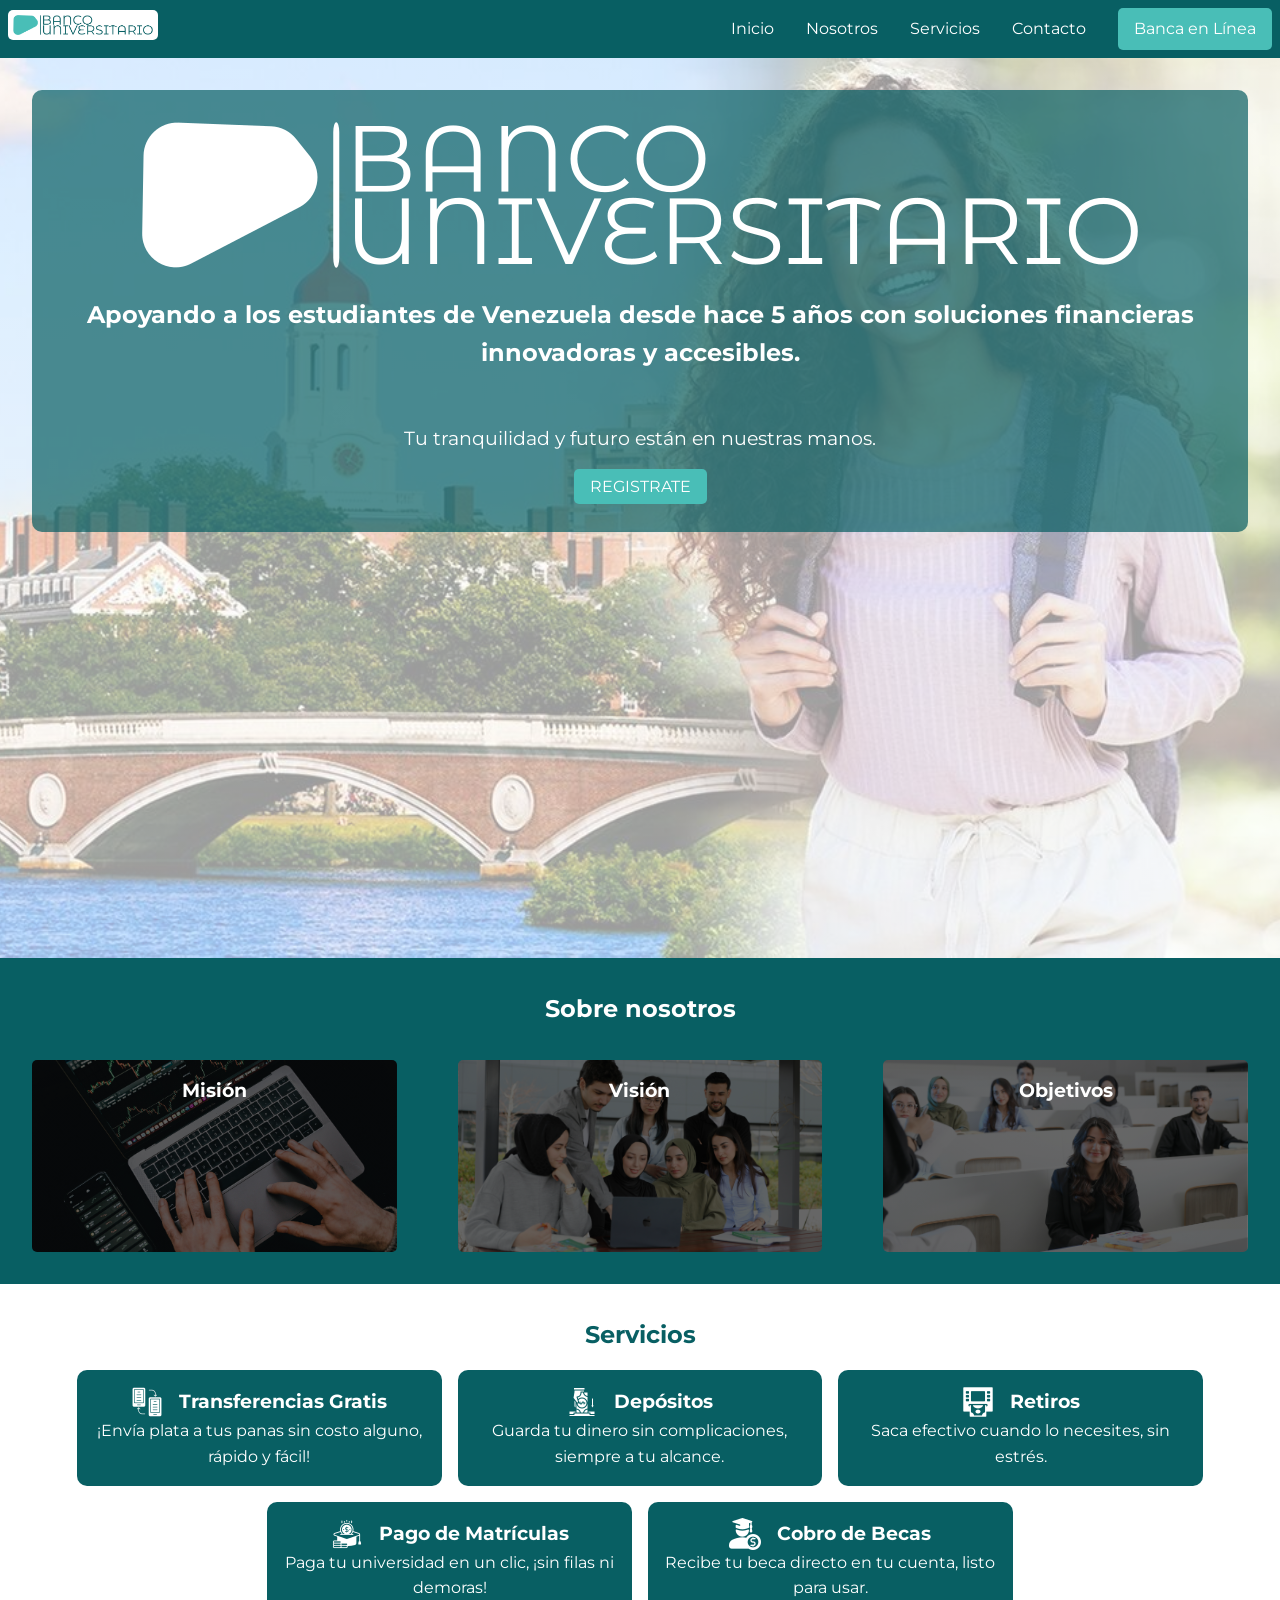
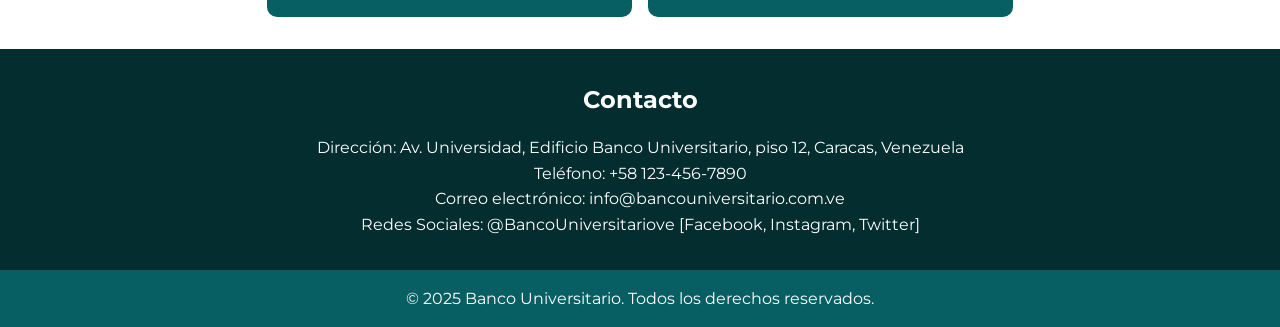
==== index.html @ 6fb67dbb "Conexion de enlaces del menu con secciones de la pagina con scroll suave" ====
<!DOCTYPE html>
<html lang="es">
<head>
    <meta charset="UTF-8">
    <meta name="viewport" content="width=device-width, initial-scale=1.0">
    <title>Banco Universitario</title>
    <link rel="stylesheet" href="assets/css/style.css">
    <link rel="preconnect" href="https://fonts.googleapis.com">
    <link rel="preconnect" href="https://fonts.gstatic.com" crossorigin>
    <link href="https://fonts.googleapis.com/css2?family=Montserrat+Alternates:ital,wght@0,100;0,200;0,300;0,400;0,500;0,600;0,700;0,800;0,900;1,100;1,200;1,300;1,400;1,500;1,600;1,700;1,800;1,900&family=Montserrat:ital,wght@0,100..900;1,100..900&display=swap" rel="stylesheet">
</head>
<body>
    <header class="header">
        <div class="header__items">
            <div class="header__logo-container">
                <img src="assets/img/logo.png" alt="Banco Universitario Logo" class="header__logo">
            </div>
            <input type="checkbox" class="header__checkbox" id="open-menu">
            <label for="open-menu" class="header__open-nav-button" role="button">=</label>
            <nav class="header__nav">
                <a href="#home">Inicio</a>
                <a href="#about">Nosotros</a>
                <a href="#services">Servicios</a>
                <a href="#contact">Contacto</a>
                <a href="/banca-en-linea" class="btn">Banca en Línea</a>
            </nav>
        </div>
    </header>

    <section class="hero">
        <div class="hero-container">
            <div class="hero__logo-container">
                <img src="assets/img/logowhite.png" alt="Banco Universitario Logo" class="hero__logo">
            </div>
            <div class="hero-text">
                <h1>Banco Universitario</h1>
                <p class="hero-text__description">Apoyando a los estudiantes de Venezuela desde hace 5 años con soluciones financieras innovadoras y accesibles.</p>
            </div>
            <div class="hero-text">
                <p class="hero-text__bottomdescription">Tu tranquilidad y futuro están en nuestras manos.</p>
            </div>
            <div class="hero-btn">
                <a href="#about" class="btn">REGISTRATE</a>
            </div>
        </div>
    </section>

    <section class="about" id="about">
        <h2 class="about-tittle">Sobre nosotros</h2>
        <div class="about-items__container">
            <div class="about-items">
                <div class="about-item__box about-item__box--mision">
                    <h3 class="about-item__tittle">Misión</h3>
                    <p class="about-text">Facilitar la gestión de recursos y promover el crecimiento económico.</p>
                </div>
            </div>
            <div class="about-items">
                <div class="about-item__box about-item__box--vision">
                    <h3 class="about-item__tittle">Visión</h3>
                    <p class="about-text">Liderar el sector financiero para universitarios.</p>
                </div>
            </div>
            <div class="about-items">
                <div class="about-item__box about-item__box--objetivos">
                    <h3 class="about-item__tittle">Objetivos</h3>
                    <p class="about-text">Fomentar la educación financiera y crear alianzas con universidades.</p>
                </div>
            </div>
        </div>
    </section>

    <section class="services" id="services">
        <h2 class="services-tittle">Servicios</h2>
        <div class="services-container">
            <div class="services-card">
                <div class="services-card__tittle-container">
                    <img src="assets/img/services-transfer.png" alt="Transferencias" class="services-card__img">
                    <h3 class="services-card__tittle">Transferencias Gratis</h3>
                </div>
                <p>¡Envía plata a tus panas sin costo alguno, rápido y fácil!</p>
            </div>
            <div class="services-card">
                <div class="services-card__tittle-container">
                    <img src="assets/img/services-deposit.png" alt="Depósitos" class="services-card__img">
                    <h3 class="services-card__tittle">Depósitos</h3>
                </div>
                <p>Guarda tu dinero sin complicaciones, siempre a tu alcance.</p>
            </div>
            <div class="services-card">
                <div class="services-card__tittle-container">
                    <img src="assets/img/services-withdraw.png" alt="Retiros" class="services-card__img">
                    <h3 class="services-card__tittle">Retiros</h3>
                </div>
                <p>Saca efectivo cuando lo necesites, sin estrés.</p>
            </div>
            <div class="services-card">
                <div class="services-card__tittle-container">
                    <img src="assets/img/services-tuition.png" alt="Matrículas" class="services-card__img">
                    <h3 class="services-card__tittle">Pago de Matrículas</h3>
                </div>
                <p>Paga tu universidad en un clic, ¡sin filas ni demoras!</p>
            </div>
            <div class="services-card">
                <div class="services-card__tittle-container">
                    <img src="assets/img/services-scholarship.png" alt="Becas" class="services-card__img">
                    <h3 class="services-card__tittle">Cobro de Becas</h3>
                </div>
                <p>Recibe tu beca directo en tu cuenta, listo para usar.</p>
            </div>
        </div>
    </section>

    <section class="contact" id="contact">
        <h2 class="contact-title">Contacto</h2>
        <p>Dirección: Av. Universidad, Edificio Banco Universitario, piso 12, Caracas, Venezuela</p>
        <p>Teléfono: +58 123-456-7890</p>
        <p>Correo electrónico: info@bancouniversitario.com.ve</p>
        <p>Redes Sociales: @BancoUniversitariove [Facebook, Instagram, Twitter]</p>
    </section>

    <footer>
        <p>© 2025 Banco Universitario. Todos los derechos reservados.</p>
    </footer>

    <script src="script.js"></script>
</body>
</html>
---- assets/css/style.css ----
/*@font-face {
    font-family: "Montserrat";
    src: url('../../font/MontserratAlternates-Regular.ttf') format('truetype');
    font-weight: normal;
    font-style: normal;
}*/

* {
    margin: 0;
    padding: 0;
    box-sizing: border-box;
}

body {
    font-family: "Montserrat", sans-serif;
    line-height: 1.6;
    background-color: #FFFFFF;
    color: #085f63;
}

html {
    scroll-behavior: smooth;
}

/* -------- ENCABEZADO ------------ */

.header{
    container-type: inline-size;
    container-name: header;
}
.header__items {
    background-color: #085f63;
    color: #FFFFFF;
    padding: 1rem;
    display: flex;
    flex-direction: row;
    flex-wrap: wrap;
    justify-content: space-between;
    align-items: center;
    width: 100%;
}

.header__checkbox{
    display: none;
}

.header__nav {
    display: none;
    align-items: center;
    gap: 1rem;
}

.header__checkbox:checked ~ .header__nav{
    display: flex;
    width: 100%;
    flex-direction: column;
}


.header__open-nav-button{
    font-size: 3rem;
    color: #D9D9D9;
    font-weight: 600;
}

.header__logo-container {
    flex-shrink: 0;
}

.header__logo {
    width: 150px;
    height: auto;
    background-color: #FFFFFF;
    padding: 5px;
    border-radius: 5px;
}


nav a {
    color: #FFFFFF;
    text-decoration: none;
    transition: color 0.3s;
}

nav a:hover {
    color: #49beb7;
}

.btn {
    background-color: #49beb7;
    color: #FFFFFF;
    padding: 0.5rem 1rem;
    border-radius: 5px;
    text-decoration: none;
    transition: background-color 0.3s;
}

.btn:hover {
    background-color: #FFFFFF;
    color: #085f63;
}

/* -------- HEADER RESPONSIVE QUERIES ------------ */
/* -------- LLEVANDO LA PÁGINA A DESKTOP ------------ */
@container header (min-width: 700px) {
    .header__items {
        flex-direction: row;
        padding: 0.5rem;
        justify-content: space-between;
        align-items: center;
    }
    .header__nav {
        display: flex;
        flex-direction: row;
        text-align: center;
        gap: 2rem;
    }

    .header__open-nav-button{
        display: none;
    }
}
/* -------- FIN DEL HEADER ------------ */


/* -------- HERO ------------ */
.hero {
    background-image: linear-gradient(rgba(255, 255, 255, 0.6), rgba(255, 255, 255, 0.61)), url('../../assets/img/background.jpeg');
    background-size: cover;
    background-position: center;
    height: 100vh;
    width: 100%;
    container-type: inline-size;
    container-name: hero;
}

.hero-container {
    background-color: rgba(8, 95, 99, 0.7);
    padding: 2rem;
    border-radius: 10px;
    display: flex;
    flex-direction: column;
    align-items: center;
    justify-content: center;
    text-align: center;
    color: #FFFFFF;
    gap: 1rem;
}

h1{
    display: none;
}

.hero__logo-container{
    flex-shrink: 0;
}

.hero__logo{
    width: 100%;
    height: auto;
}

.hero-text{
    padding: 15px;
}

.hero-text__description {
    font-weight: bold;
    font-size: 1rem;
    margin-bottom: 1rem;
}

/* -------- HERO RESPONSIVE QUERIES ------------ */
/* -------- LLEVANDO LA PÁGINA A DESKTOP ------------ */

@container hero (min-width: 700px) {
    .hero {
        height: 100vh;
    }

    .hero-container {

        padding: 2rem;
        margin: 0;
        gap: 5px;
    }

    .hero-text__description {
        font-size: 1.5rem;
    }

    .hero-text__bottomdescription{
        font-size: 1.2rem;
    }
}
/* -------- FIN DEL HERO ------------ */

/* -------- SECCIONES ------------ */
section {
    padding: 2rem;
    width: 100%;
    margin: 0 auto;
}

h2 {
    color: #085f63;
    margin-bottom: 1rem;
}
/* -------- FIN DE SECCIONES ------------ */

/* -------- SECCIÓN SOBRE NOSOTROS ------------ */
.about{
    width: 100%;
    background: #085f63;
    padding: 2rem;
    display: flex;
    flex-direction: column;
    justify-content: center;
    container-type: inline-size;
    container-name: about;
    gap: 1rem;
}

.about-items__container{
    display: flex;
    flex-direction: column;
    justify-content: center;
    align-items: center;
    gap: 1rem;
}

.about-items{
    width: 100%;
}

.about-item__tittle{
    color: #ffffff;
}

.about-item__box{
    display: flex;
    flex-direction: column;
    text-align: center;
    width: 100%;
    height: 12rem;
    background-image: linear-gradient(#0009, #0009), url('../../assets/img/about-vision.jpg');
    background-size: cover;
    background-position: center;
    padding: 1rem;
    border-radius: 5px;
}

.about-item__box--mision{
    background-image: linear-gradient(#0009, #0009), url('../../assets/img/about-mission.jpg');
}

.about-item__box--objetivos{
    background-image: linear-gradient(#0009, #0009), url('../../assets/img/about-objectives.jpg');
}

.about-tittle{
    color: #ffffff;
    text-align: center;
}

.about-text{
    display: none;
    color: #ffffff;
    font-size: 1.2rem;
    margin-bottom: 1rem;
}

.about-item__box:hover .about-text {
    display: flex;
    text-align: center;
}

.about-item__box:hover .about-item__tittle {
    display: none;
}

/* -------- SOBRE NOSOTROS RESPONSIVE QUERIES ------------ */
/* -------- LLEVANDO LA PÁGINA A DESKTOP ------------ */

@container about (min-width: 700px) {

    .about{
        flex-direction: row;
        justify-content: space-between;
        align-items: center;
    }

    .about-items__container{
        flex-direction: row;
        flex-wrap: wrap;
        justify-content: space-between;
        align-items: center;
        gap: 1rem;
    }

    .about-items{
        width: 30%;
    }

    .about-text {
        font-size: 1.2rem;
    }
}

/* -------- FIN DE SECCIÓN SOBRE NOSOTROS ------------ */

/* -------- SECCIÓN DE SERVICIOS ------------ */

.services{
    container-type: inline-size;
    container-name: services;
}

.services-container {
    display: flex;
    flex-wrap: wrap;
    gap: 1rem;
    justify-content: center;
}

.services-tittle{
    text-align: center;
}

.services-card {
    background-color: #085f63;
    color: #ffffff;
    padding: 1rem;
    border-radius: 10px;
    width: 100%;
    text-align: center;
    transition: transform 0.3s;
}

.card h3 {
    color: #085f63;
    margin-bottom: 0.5rem;
}

.card p {
    font-size: 0.9rem;
    color: #333;
}

.services-card__tittle-container{
    display: flex;
    flex-direction: row;
    align-items: center;
    justify-content: center;
    gap: 1rem;
}

.services-card:hover {
    transform: translateY(-5px);
}


/* -------- SERVICIOS RESPONSIVE QUERIES ------------ */
/* -------- LLEVANDO LA PÁGINA A DESKTOP ------------ */
@container services (min-width: 700px) {
    .services-container {
        flex-direction: row;
    }

    .services-card {
        width: 30%;
    }
}
/* -------- FIN DE SECCIÓN DE SERVICIOS ------------ */


/* -------- SECCIÓN DE CONTACTO ------------ */
.contact{
    width: 100%;
    display: flex;
    flex-direction: column;
    background: #032D2F;
    color: #ffffff;
    align-items: center;
    justify-content: center;
    text-align: center;
}

.contact-title{
    color: #ffffff;
}
/* -------- FIN DE LA SECCIÓN DE CONTACTO ------------ */

/* -------- FOOTER DE PÁGINA ------------ */
footer {
    background-color: #f4f4f4;
    text-align: center;
    padding: 1rem;
    bottom: 0;
    width: 100%;
    background: #085f63;
    color: #ffffff;
}
/* -------- FIN DEL FOOTER ------------ */
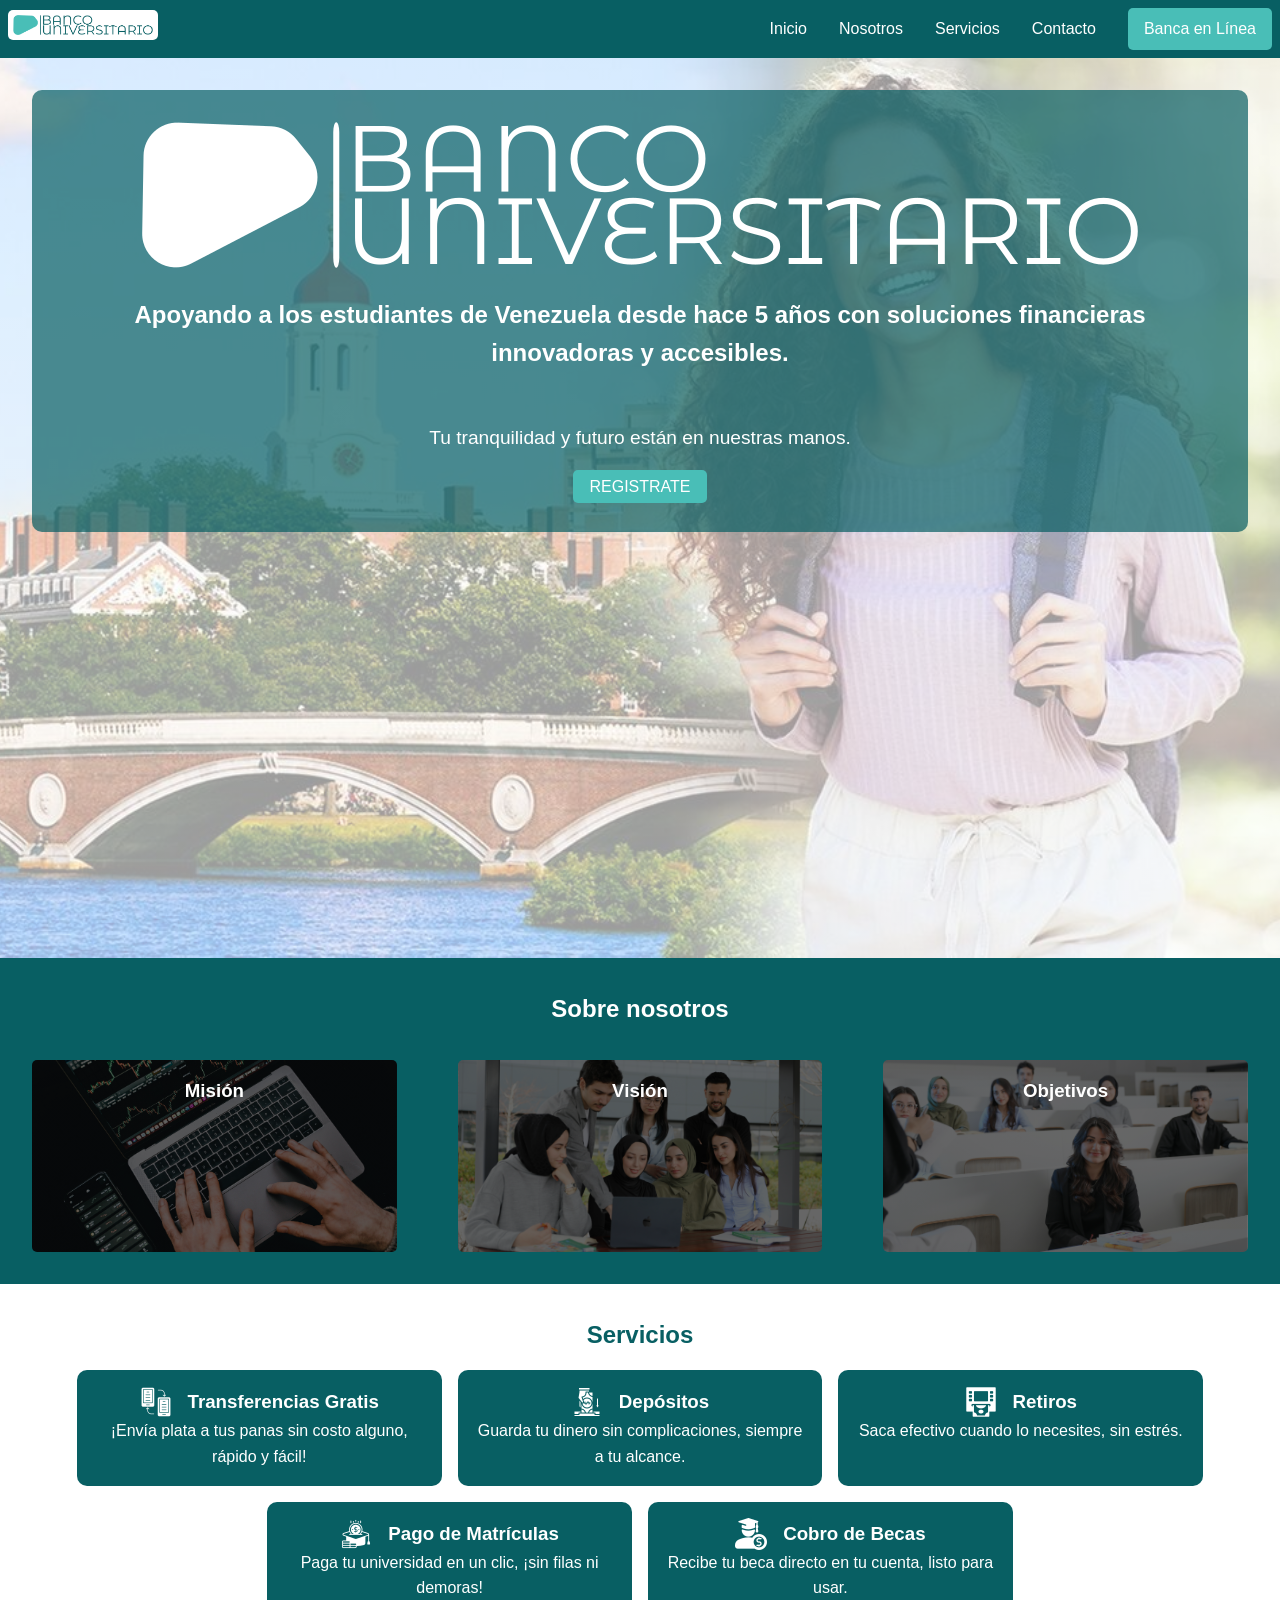
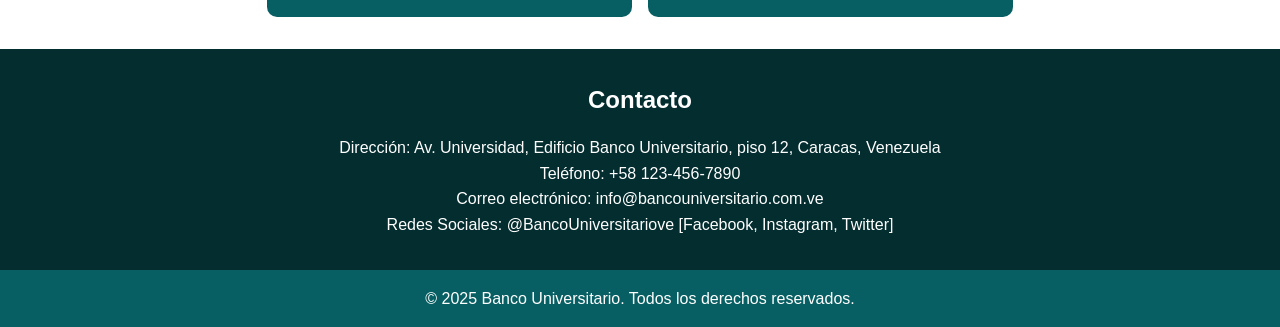
==== commit 686720a7: "Enlazando boton REGISTRATE a la pagina de registro de usuario" ====
--- a/index.html
+++ b/index.html
@@ -40,7 +40,7 @@
                 <p class="hero-text__bottomdescription">Tu tranquilidad y futuro están en nuestras manos.</p>
             </div>
             <div class="hero-btn">
-                <a href="#about" class="btn">REGISTRATE</a>
+                <a href="register.html" class="btn">REGISTRATE</a>
             </div>
         </div>
     </section>
--- a/assets/css/style.css
+++ b/assets/css/style.css
@@ -14,7 +14,7 @@
 }
 
 body {
-    font-family: "Montserrat", sans-serif;
+    font-family: "Montserrat Alternates", sans-serif;
     line-height: 1.6;
     background-color: #FFFFFF;
     color: #085f63;
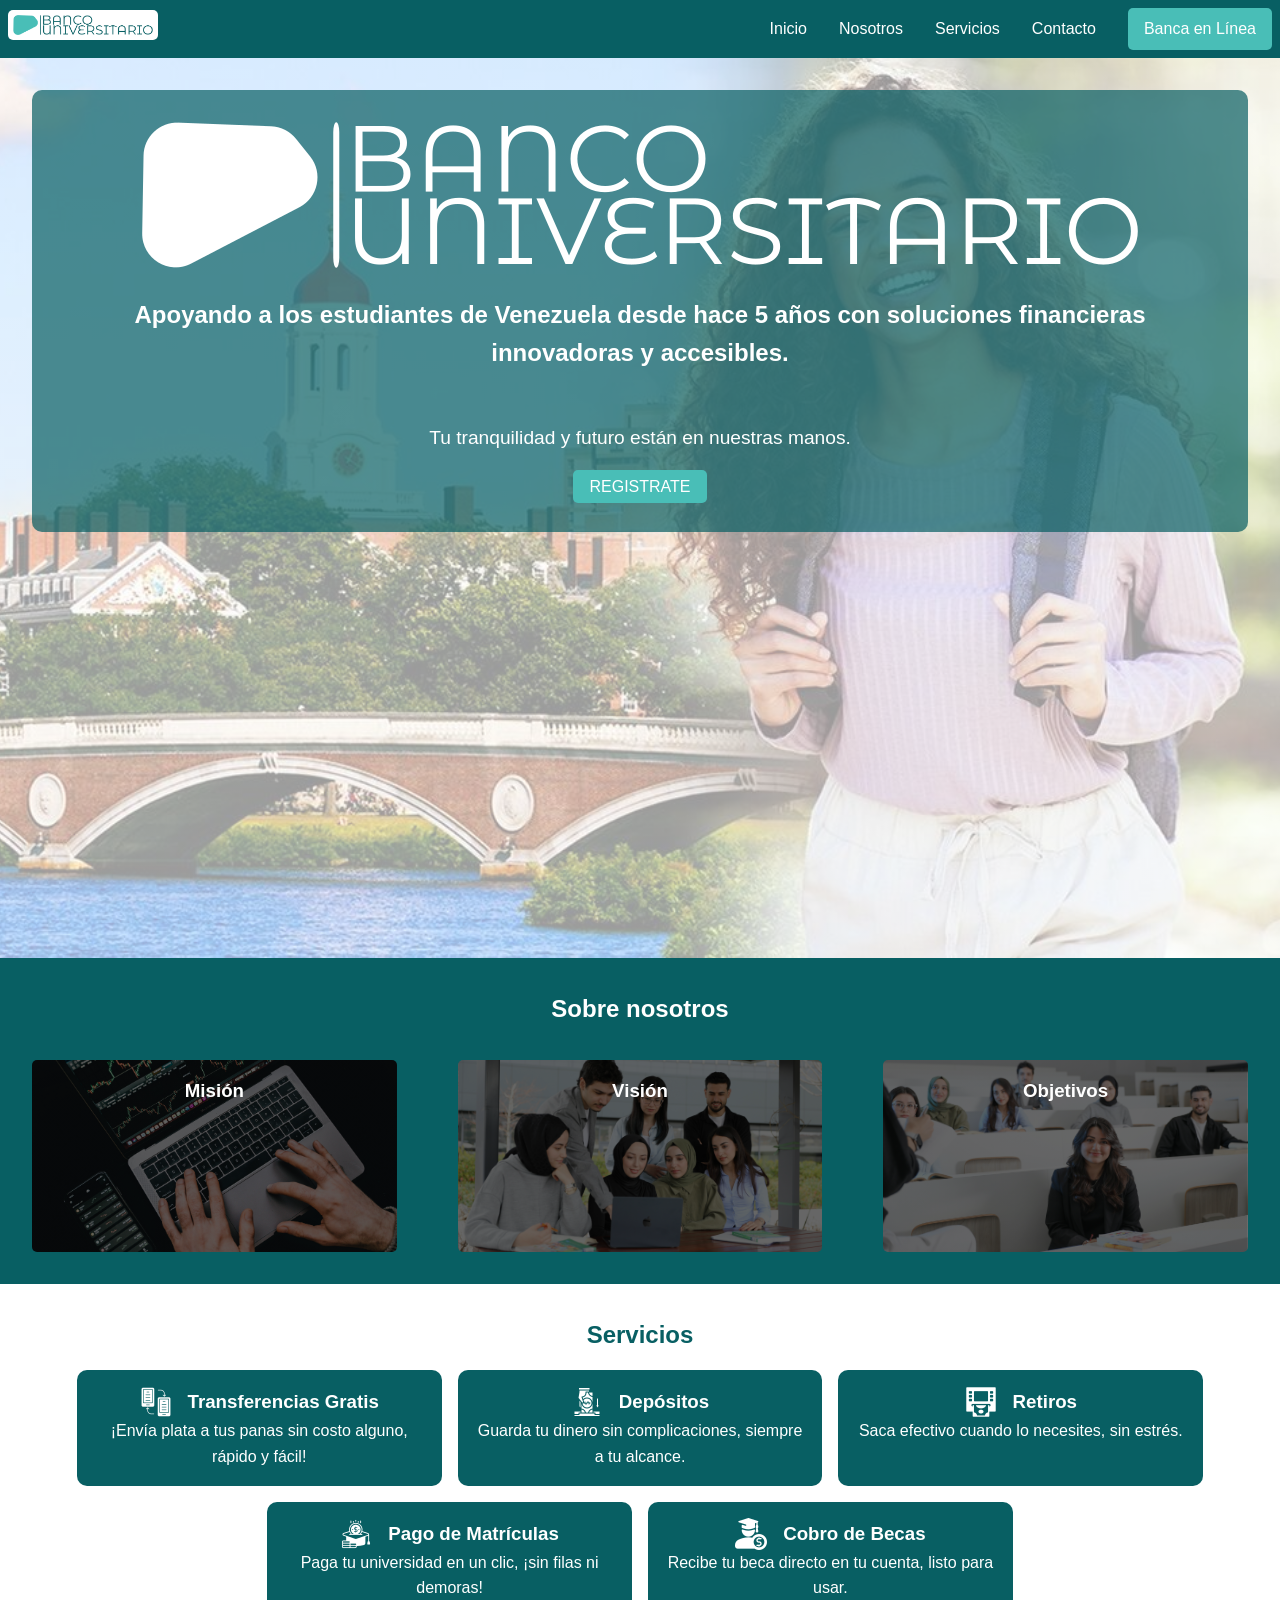
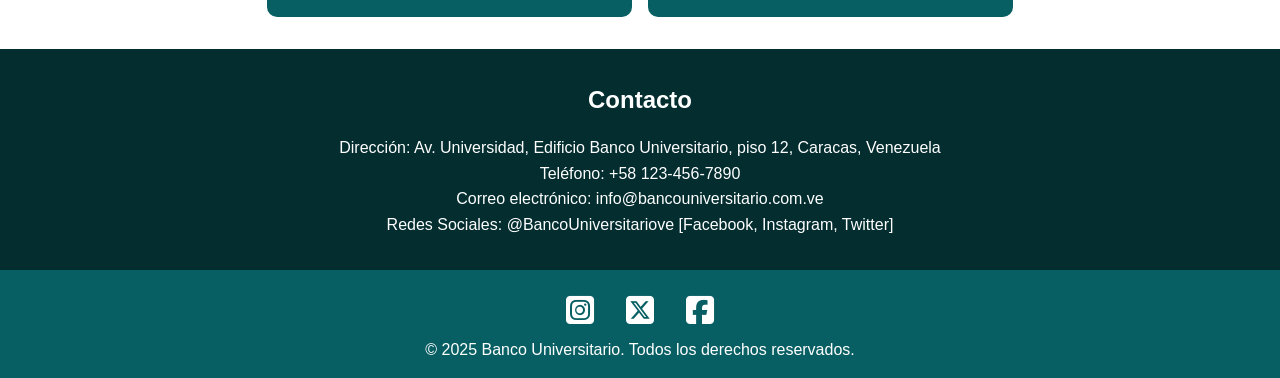
==== commit d162b766: "Iconos de redes sociales agregados junto con su estilo" ====
--- a/index.html
+++ b/index.html
@@ -8,6 +8,7 @@
     <link rel="preconnect" href="https://fonts.googleapis.com">
     <link rel="preconnect" href="https://fonts.gstatic.com" crossorigin>
     <link href="https://fonts.googleapis.com/css2?family=Montserrat+Alternates:ital,wght@0,100;0,200;0,300;0,400;0,500;0,600;0,700;0,800;0,900;1,100;1,200;1,300;1,400;1,500;1,600;1,700;1,800;1,900&family=Montserrat:ital,wght@0,100..900;1,100..900&display=swap" rel="stylesheet">
+    <link rel="stylesheet" href="https://cdnjs.cloudflare.com/ajax/libs/font-awesome/6.7.2/css/all.min.css">
 </head>
 <body>
     <header class="header">
@@ -119,6 +120,17 @@
     </section>
 
     <footer>
+        <div class="media-icons-container">
+            <a href="#" class="instagram">
+                <i class="fa-brands fa-square-instagram"></i>
+            </a>
+            <a href="#" class="xtwitter">
+                <i class="fa-brands fa-square-x-twitter"></i>
+            </a>
+            <a href="#" class="facebook">
+                <i class="fa-brands fa-square-facebook"></i>
+            </a>
+        </div>
         <p>© 2025 Banco Universitario. Todos los derechos reservados.</p>
     </footer>
 
--- a/assets/css/style.css
+++ b/assets/css/style.css
@@ -394,6 +394,29 @@
 /* -------- FIN DE LA SECCIÓN DE CONTACTO ------------ */
 
 /* -------- FOOTER DE PÁGINA ------------ */
+.media-icons-container{
+    display: flex;
+    justify-content: center;
+    gap: 2rem;
+
+}
+
+.media-icons-container a{
+    font-size: 200%;
+    transition: color 0.3s;
+}
+.instagram{
+    color: #ffffff;
+}
+.xtwitter{
+    color: #ffffff;
+}
+.facebook{
+    color: #ffffff;
+}
+.media-icons-container a:hover {
+    color: #49beb7;
+}
 footer {
     background-color: #f4f4f4;
     text-align: center;
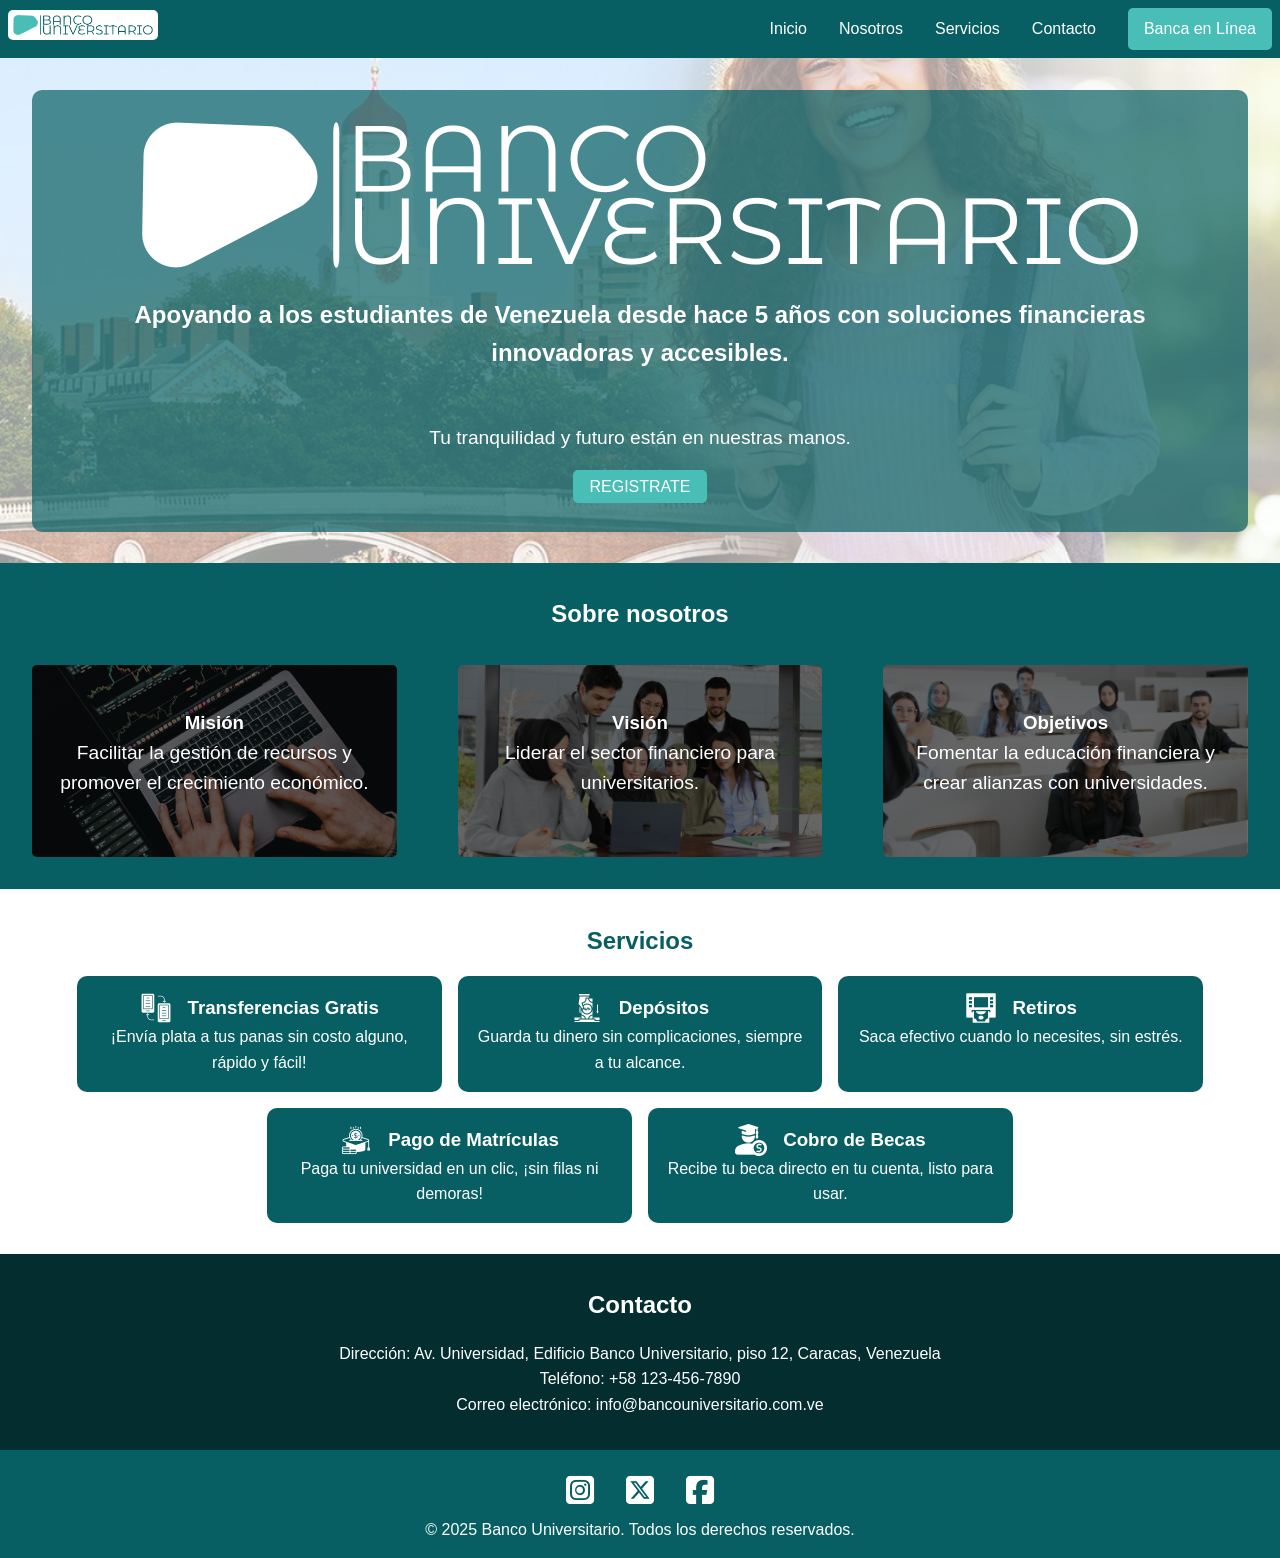
==== commit a4b0c0d7: "Corregidos links de redes sociales" ====
--- a/index.html
+++ b/index.html
@@ -116,18 +116,17 @@
         <p>Dirección: Av. Universidad, Edificio Banco Universitario, piso 12, Caracas, Venezuela</p>
         <p>Teléfono: +58 123-456-7890</p>
         <p>Correo electrónico: info@bancouniversitario.com.ve</p>
-        <p>Redes Sociales: @BancoUniversitariove [Facebook, Instagram, Twitter]</p>
     </section>
 
     <footer>
         <div class="media-icons-container">
-            <a href="#" class="instagram">
+            <a href="https://www.instagram.com/bancouniversitariove" class="instagram">
                 <i class="fa-brands fa-square-instagram"></i>
             </a>
-            <a href="#" class="xtwitter">
+            <a href="https://x.com/bancouniversitariove" class="xtwitter">
                 <i class="fa-brands fa-square-x-twitter"></i>
             </a>
-            <a href="#" class="facebook">
+            <a href="https://www.facebook.com/bancouniversitariove" class="facebook">
                 <i class="fa-brands fa-square-facebook"></i>
             </a>
         </div>
--- a/assets/css/style.css
+++ b/assets/css/style.css
@@ -130,7 +130,7 @@
     background-image: linear-gradient(rgba(255, 255, 255, 0.6), rgba(255, 255, 255, 0.61)), url('../../assets/img/background.jpeg');
     background-size: cover;
     background-position: center;
-    height: 100vh;
+    height: 100%;
     width: 100%;
     container-type: inline-size;
     container-name: hero;
@@ -243,8 +243,9 @@
     display: flex;
     flex-direction: column;
     text-align: center;
-    width: 100%;
-    height: 12rem;
+    justify-content: center;
+    width: 100%;
+    min-height: 12rem;
     background-image: linear-gradient(#0009, #0009), url('../../assets/img/about-vision.jpg');
     background-size: cover;
     background-position: center;
@@ -266,20 +267,12 @@
 }
 
 .about-text{
-    display: none;
+    display: flex;
     color: #ffffff;
     font-size: 1.2rem;
     margin-bottom: 1rem;
 }
 
-.about-item__box:hover .about-text {
-    display: flex;
-    text-align: center;
-}
-
-.about-item__box:hover .about-item__tittle {
-    display: none;
-}
 
 /* -------- SOBRE NOSOTROS RESPONSIVE QUERIES ------------ */
 /* -------- LLEVANDO LA PÁGINA A DESKTOP ------------ */
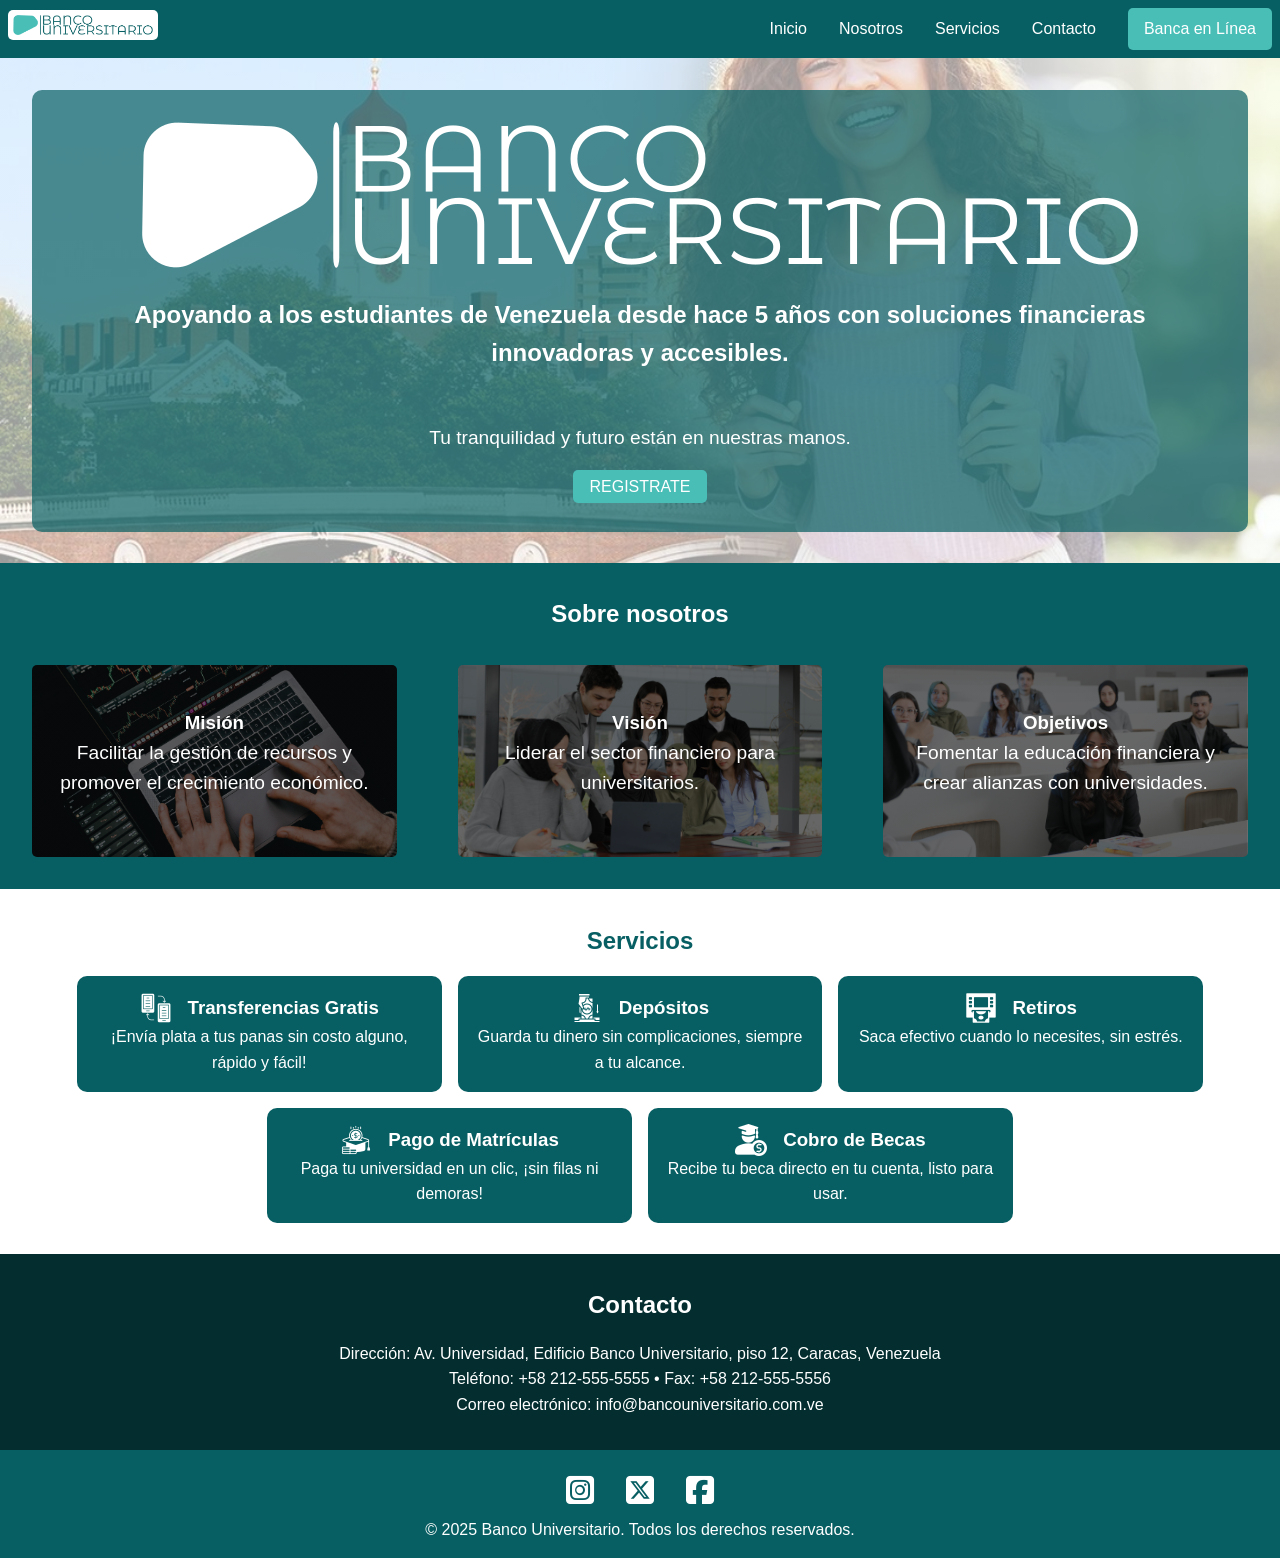
==== commit ab2d1344: "Corregida información de contacto" ====
--- a/index.html
+++ b/index.html
@@ -114,7 +114,7 @@
     <section class="contact" id="contact">
         <h2 class="contact-title">Contacto</h2>
         <p>Dirección: Av. Universidad, Edificio Banco Universitario, piso 12, Caracas, Venezuela</p>
-        <p>Teléfono: +58 123-456-7890</p>
+        <p>Teléfono: +58 212-555-5555 •	Fax: +58 212-555-5556</p>
         <p>Correo electrónico: info@bancouniversitario.com.ve</p>
     </section>
 
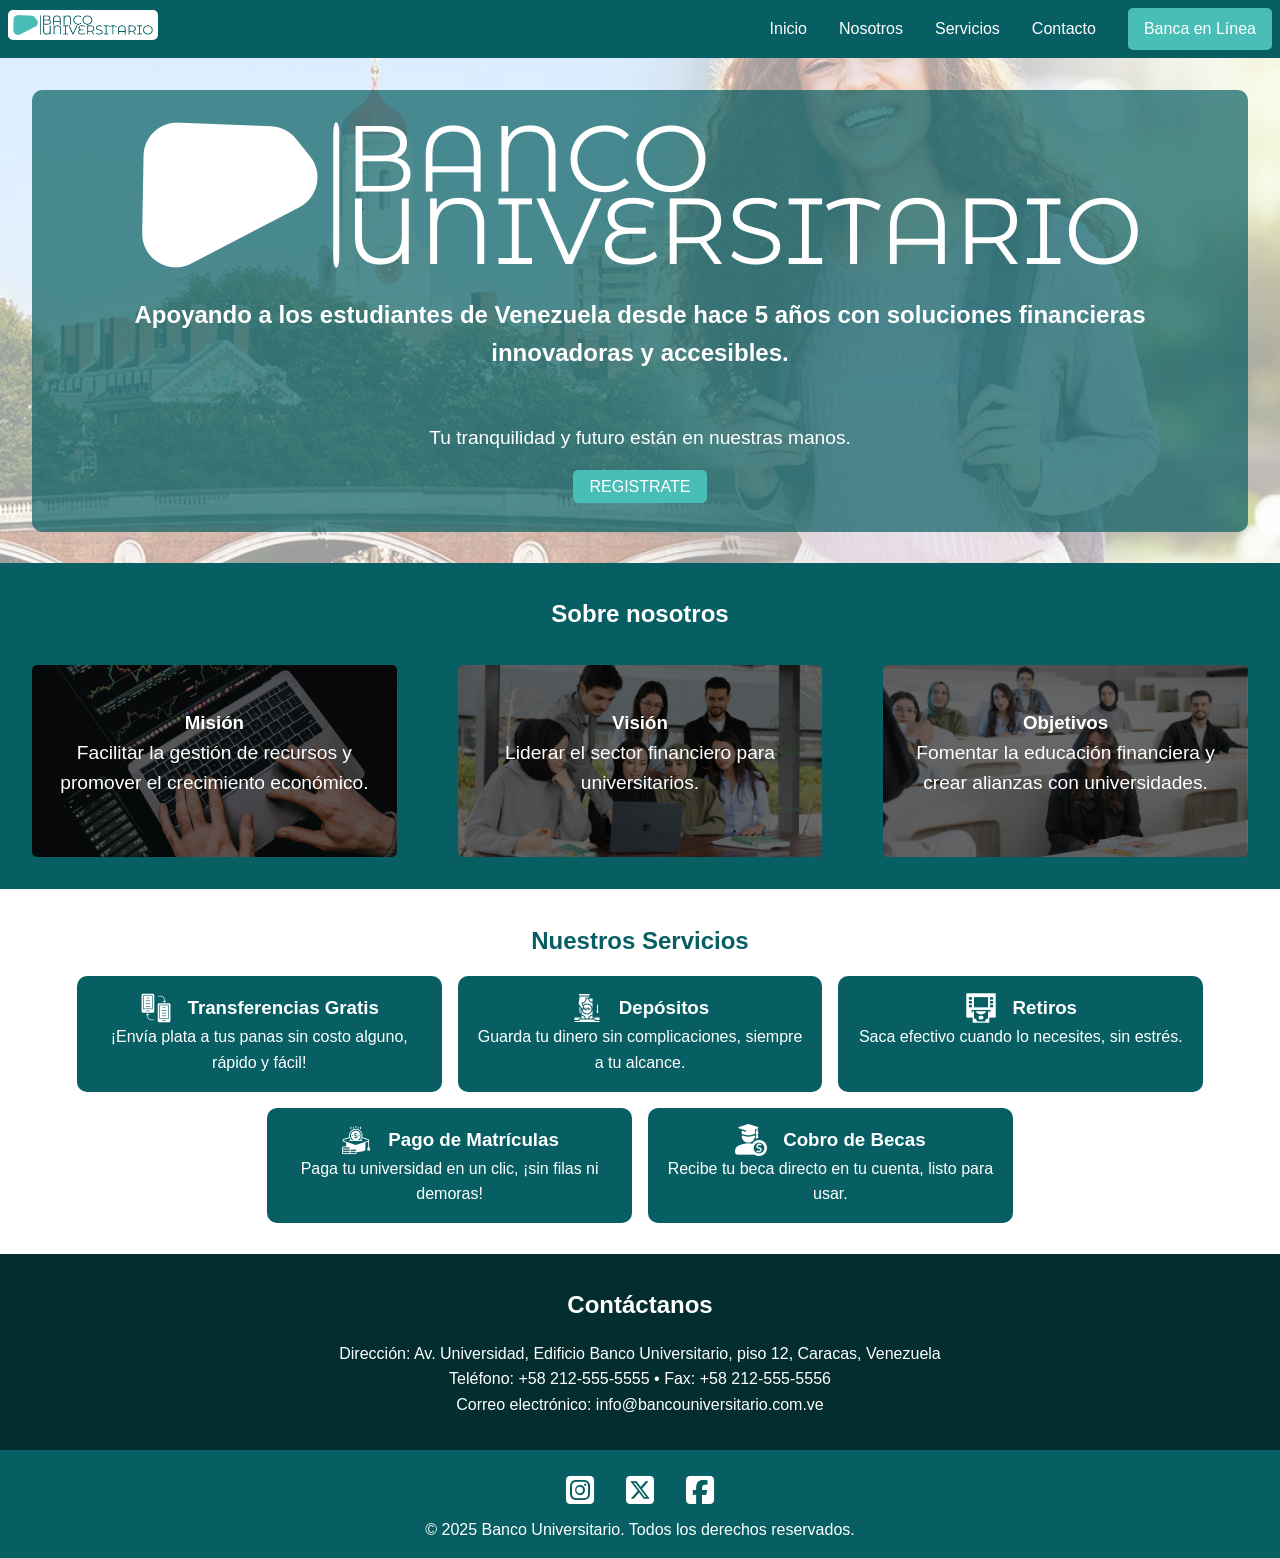
==== commit 4256711a: "Corregidos pequeños detalles de la web institucional" ====
--- a/index.html
+++ b/index.html
@@ -71,7 +71,7 @@
     </section>
 
     <section class="services" id="services">
-        <h2 class="services-tittle">Servicios</h2>
+        <h2 class="services-tittle">Nuestros Servicios</h2>
         <div class="services-container">
             <div class="services-card">
                 <div class="services-card__tittle-container">
@@ -112,7 +112,7 @@
     </section>
 
     <section class="contact" id="contact">
-        <h2 class="contact-title">Contacto</h2>
+        <h2 class="contact-title">Contáctanos</h2>
         <p>Dirección: Av. Universidad, Edificio Banco Universitario, piso 12, Caracas, Venezuela</p>
         <p>Teléfono: +58 212-555-5555 •	Fax: +58 212-555-5556</p>
         <p>Correo electrónico: info@bancouniversitario.com.ve</p>
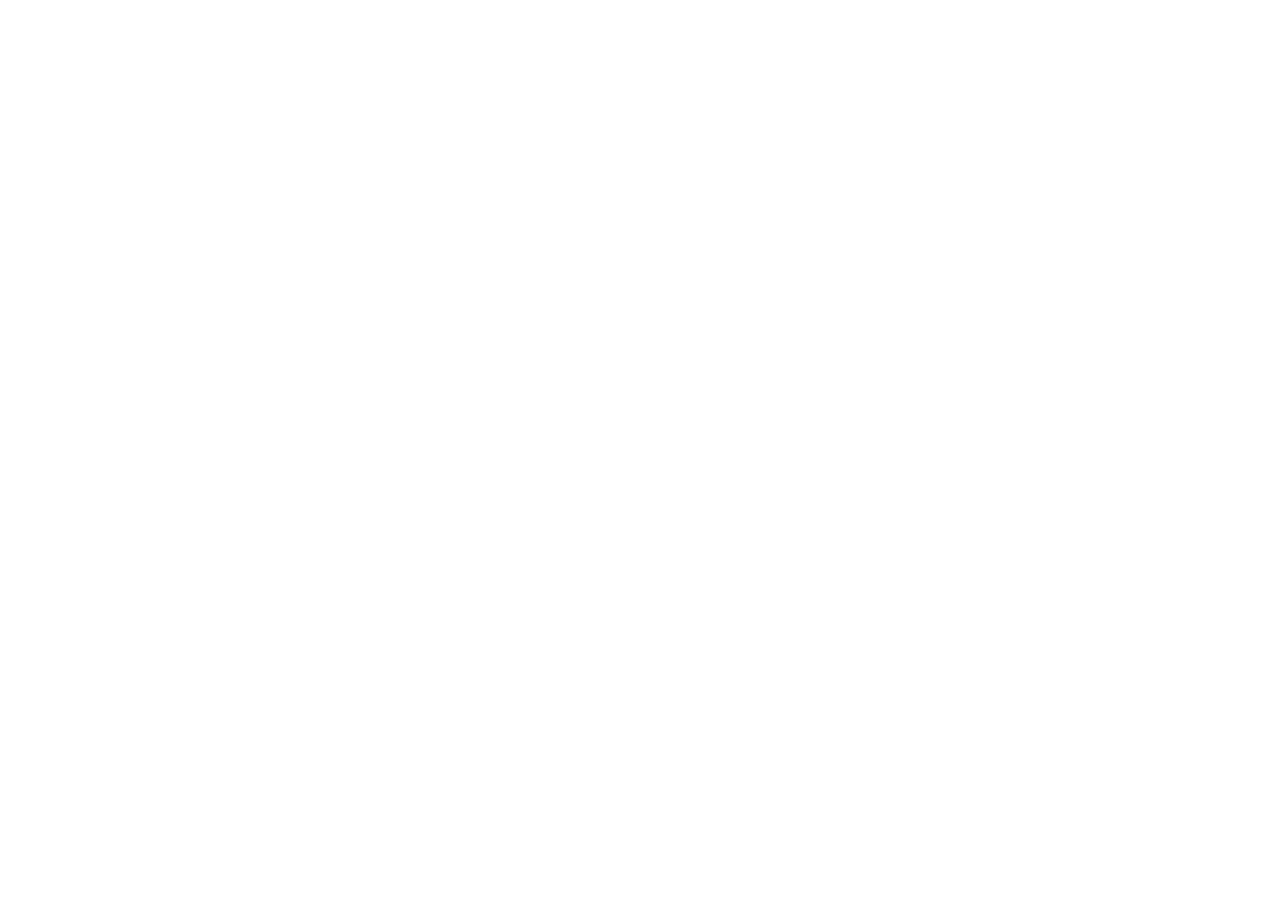
==== commit 33120a50: "Alternativa migración a React by Adrian" ====
--- a/index.html
+++ b/index.html
@@ -1,138 +1,18 @@
-<!DOCTYPE html>
-<html lang="es">
-<head>
-    <meta charset="UTF-8">
-    <meta name="viewport" content="width=device-width, initial-scale=1.0">
+<!doctype html>
+<html lang="en">
+  <head>
+    <meta charset="UTF-8" />
+    <link rel="icon" type="image/png" href="/favicon.png" />
+    <meta name="viewport" content="width=device-width, initial-scale=1.0" />
     <title>Banco Universitario</title>
     <link rel="stylesheet" href="assets/css/style.css">
     <link rel="preconnect" href="https://fonts.googleapis.com">
     <link rel="preconnect" href="https://fonts.gstatic.com" crossorigin>
     <link href="https://fonts.googleapis.com/css2?family=Montserrat+Alternates:ital,wght@0,100;0,200;0,300;0,400;0,500;0,600;0,700;0,800;0,900;1,100;1,200;1,300;1,400;1,500;1,600;1,700;1,800;1,900&family=Montserrat:ital,wght@0,100..900;1,100..900&display=swap" rel="stylesheet">
     <link rel="stylesheet" href="https://cdnjs.cloudflare.com/ajax/libs/font-awesome/6.7.2/css/all.min.css">
-</head>
-<body>
-    <header class="header">
-        <div class="header__items">
-            <div class="header__logo-container">
-                <img src="assets/img/logo.png" alt="Banco Universitario Logo" class="header__logo">
-            </div>
-            <input type="checkbox" class="header__checkbox" id="open-menu">
-            <label for="open-menu" class="header__open-nav-button" role="button">=</label>
-            <nav class="header__nav">
-                <a href="#home">Inicio</a>
-                <a href="#about">Nosotros</a>
-                <a href="#services">Servicios</a>
-                <a href="#contact">Contacto</a>
-                <a href="/banca-en-linea" class="btn">Banca en Línea</a>
-            </nav>
-        </div>
-    </header>
-
-    <section class="hero">
-        <div class="hero-container">
-            <div class="hero__logo-container">
-                <img src="assets/img/logowhite.png" alt="Banco Universitario Logo" class="hero__logo">
-            </div>
-            <div class="hero-text">
-                <h1>Banco Universitario</h1>
-                <p class="hero-text__description">Apoyando a los estudiantes de Venezuela desde hace 5 años con soluciones financieras innovadoras y accesibles.</p>
-            </div>
-            <div class="hero-text">
-                <p class="hero-text__bottomdescription">Tu tranquilidad y futuro están en nuestras manos.</p>
-            </div>
-            <div class="hero-btn">
-                <a href="register.html" class="btn">REGISTRATE</a>
-            </div>
-        </div>
-    </section>
-
-    <section class="about" id="about">
-        <h2 class="about-tittle">Sobre nosotros</h2>
-        <div class="about-items__container">
-            <div class="about-items">
-                <div class="about-item__box about-item__box--mision">
-                    <h3 class="about-item__tittle">Misión</h3>
-                    <p class="about-text">Facilitar la gestión de recursos y promover el crecimiento económico.</p>
-                </div>
-            </div>
-            <div class="about-items">
-                <div class="about-item__box about-item__box--vision">
-                    <h3 class="about-item__tittle">Visión</h3>
-                    <p class="about-text">Liderar el sector financiero para universitarios.</p>
-                </div>
-            </div>
-            <div class="about-items">
-                <div class="about-item__box about-item__box--objetivos">
-                    <h3 class="about-item__tittle">Objetivos</h3>
-                    <p class="about-text">Fomentar la educación financiera y crear alianzas con universidades.</p>
-                </div>
-            </div>
-        </div>
-    </section>
-
-    <section class="services" id="services">
-        <h2 class="services-tittle">Nuestros Servicios</h2>
-        <div class="services-container">
-            <div class="services-card">
-                <div class="services-card__tittle-container">
-                    <img src="assets/img/services-transfer.png" alt="Transferencias" class="services-card__img">
-                    <h3 class="services-card__tittle">Transferencias Gratis</h3>
-                </div>
-                <p>¡Envía plata a tus panas sin costo alguno, rápido y fácil!</p>
-            </div>
-            <div class="services-card">
-                <div class="services-card__tittle-container">
-                    <img src="assets/img/services-deposit.png" alt="Depósitos" class="services-card__img">
-                    <h3 class="services-card__tittle">Depósitos</h3>
-                </div>
-                <p>Guarda tu dinero sin complicaciones, siempre a tu alcance.</p>
-            </div>
-            <div class="services-card">
-                <div class="services-card__tittle-container">
-                    <img src="assets/img/services-withdraw.png" alt="Retiros" class="services-card__img">
-                    <h3 class="services-card__tittle">Retiros</h3>
-                </div>
-                <p>Saca efectivo cuando lo necesites, sin estrés.</p>
-            </div>
-            <div class="services-card">
-                <div class="services-card__tittle-container">
-                    <img src="assets/img/services-tuition.png" alt="Matrículas" class="services-card__img">
-                    <h3 class="services-card__tittle">Pago de Matrículas</h3>
-                </div>
-                <p>Paga tu universidad en un clic, ¡sin filas ni demoras!</p>
-            </div>
-            <div class="services-card">
-                <div class="services-card__tittle-container">
-                    <img src="assets/img/services-scholarship.png" alt="Becas" class="services-card__img">
-                    <h3 class="services-card__tittle">Cobro de Becas</h3>
-                </div>
-                <p>Recibe tu beca directo en tu cuenta, listo para usar.</p>
-            </div>
-        </div>
-    </section>
-
-    <section class="contact" id="contact">
-        <h2 class="contact-title">Contáctanos</h2>
-        <p>Dirección: Av. Universidad, Edificio Banco Universitario, piso 12, Caracas, Venezuela</p>
-        <p>Teléfono: +58 212-555-5555 •	Fax: +58 212-555-5556</p>
-        <p>Correo electrónico: info@bancouniversitario.com.ve</p>
-    </section>
-
-    <footer>
-        <div class="media-icons-container">
-            <a href="https://www.instagram.com/bancouniversitariove" class="instagram">
-                <i class="fa-brands fa-square-instagram"></i>
-            </a>
-            <a href="https://x.com/bancouniversitariove" class="xtwitter">
-                <i class="fa-brands fa-square-x-twitter"></i>
-            </a>
-            <a href="https://www.facebook.com/bancouniversitariove" class="facebook">
-                <i class="fa-brands fa-square-facebook"></i>
-            </a>
-        </div>
-        <p>© 2025 Banco Universitario. Todos los derechos reservados.</p>
-    </footer>
-
-    <script src="script.js"></script>
-</body>
-</html>+  </head>
+  <body>
+    <div id="root"></div>
+    <script type="module" src="/src/main.jsx"></script>
+  </body>
+</html>
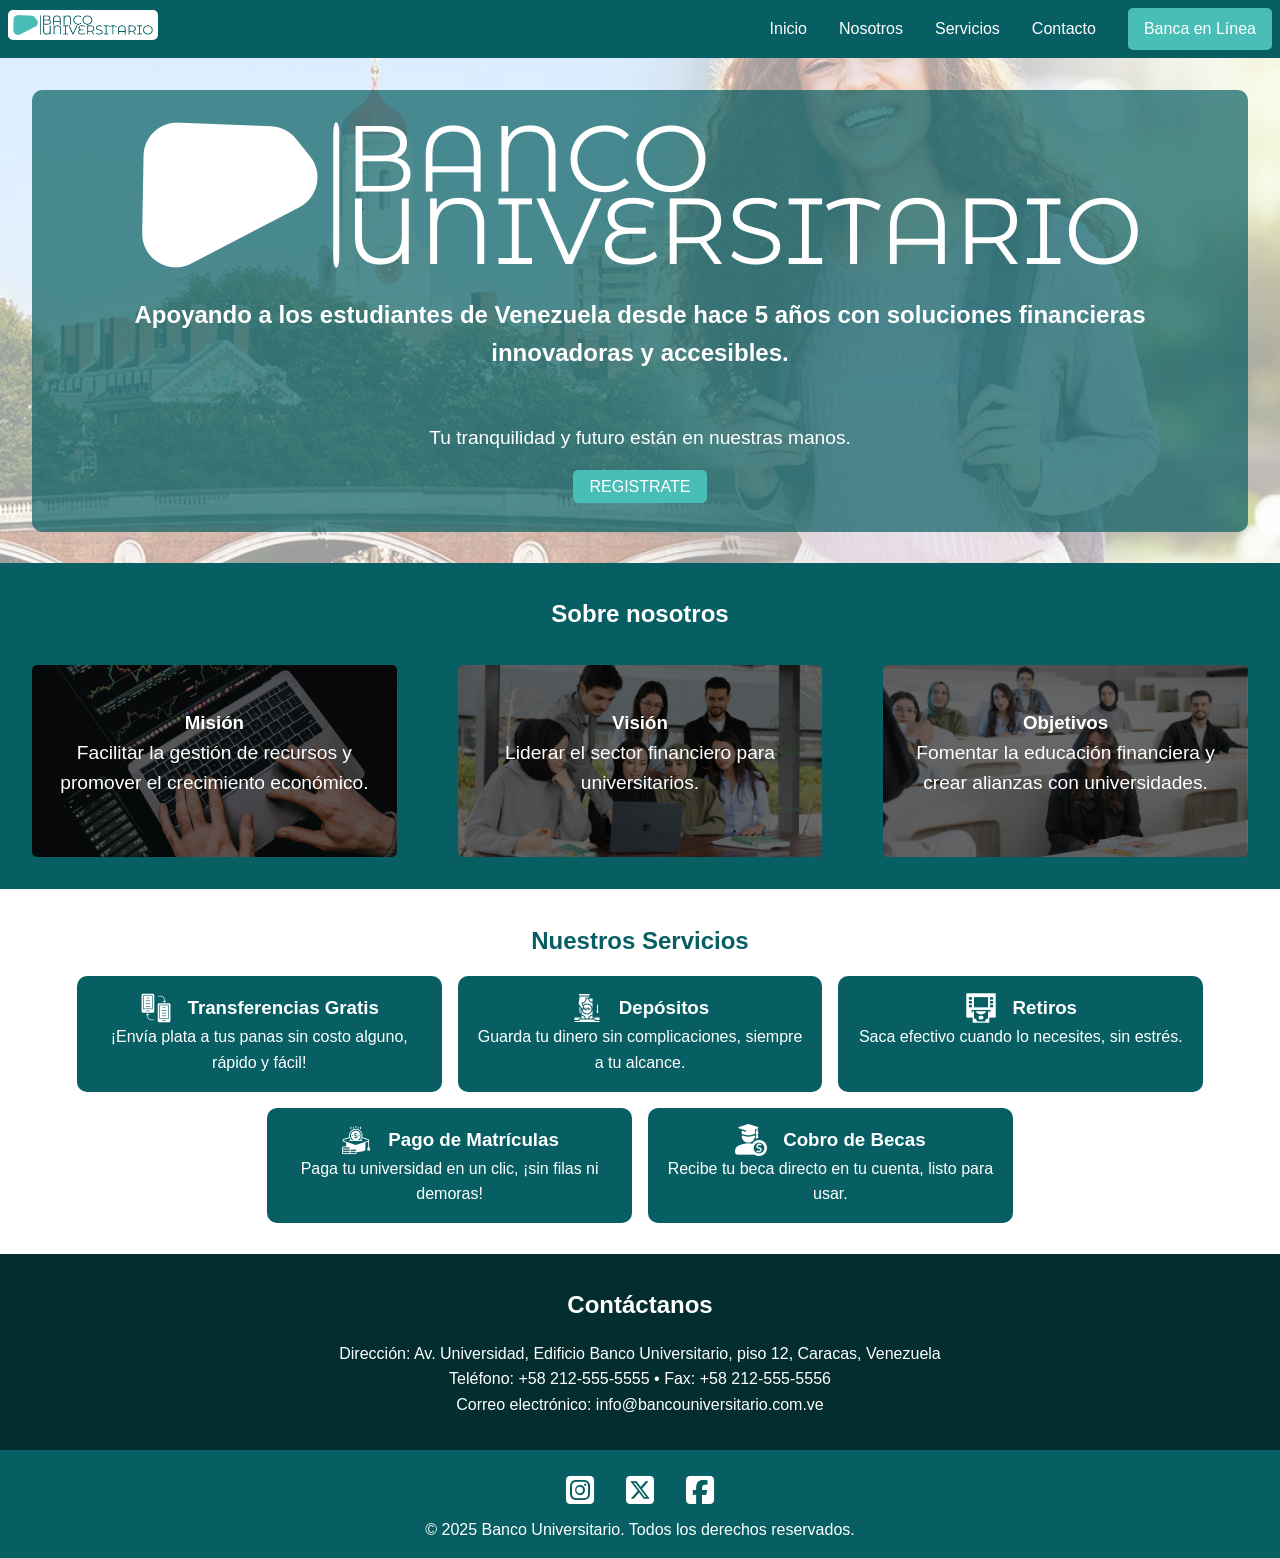
==== commit 2d2e1465: "Merge pull request #4 from angel10sai/dev Merge cambios al css y detalles de contact" ====
--- a/index.html
+++ b/index.html
@@ -1,18 +1,138 @@
-<!doctype html>
-<html lang="en">
-  <head>
-    <meta charset="UTF-8" />
-    <link rel="icon" type="image/png" href="/favicon.png" />
-    <meta name="viewport" content="width=device-width, initial-scale=1.0" />
+<!DOCTYPE html>
+<html lang="es">
+<head>
+    <meta charset="UTF-8">
+    <meta name="viewport" content="width=device-width, initial-scale=1.0">
     <title>Banco Universitario</title>
     <link rel="stylesheet" href="assets/css/style.css">
     <link rel="preconnect" href="https://fonts.googleapis.com">
     <link rel="preconnect" href="https://fonts.gstatic.com" crossorigin>
     <link href="https://fonts.googleapis.com/css2?family=Montserrat+Alternates:ital,wght@0,100;0,200;0,300;0,400;0,500;0,600;0,700;0,800;0,900;1,100;1,200;1,300;1,400;1,500;1,600;1,700;1,800;1,900&family=Montserrat:ital,wght@0,100..900;1,100..900&display=swap" rel="stylesheet">
     <link rel="stylesheet" href="https://cdnjs.cloudflare.com/ajax/libs/font-awesome/6.7.2/css/all.min.css">
-  </head>
-  <body>
-    <div id="root"></div>
-    <script type="module" src="/src/main.jsx"></script>
-  </body>
-</html>
+</head>
+<body>
+    <header class="header">
+        <div class="header__items">
+            <div class="header__logo-container">
+                <img src="assets/img/logo.png" alt="Banco Universitario Logo" class="header__logo">
+            </div>
+            <input type="checkbox" class="header__checkbox" id="open-menu">
+            <label for="open-menu" class="header__open-nav-button" role="button">=</label>
+            <nav class="header__nav">
+                <a href="#home">Inicio</a>
+                <a href="#about">Nosotros</a>
+                <a href="#services">Servicios</a>
+                <a href="#contact">Contacto</a>
+                <a href="/banca-en-linea" class="btn">Banca en Línea</a>
+            </nav>
+        </div>
+    </header>
+
+    <section class="hero">
+        <div class="hero-container">
+            <div class="hero__logo-container">
+                <img src="assets/img/logowhite.png" alt="Banco Universitario Logo" class="hero__logo">
+            </div>
+            <div class="hero-text">
+                <h1>Banco Universitario</h1>
+                <p class="hero-text__description">Apoyando a los estudiantes de Venezuela desde hace 5 años con soluciones financieras innovadoras y accesibles.</p>
+            </div>
+            <div class="hero-text">
+                <p class="hero-text__bottomdescription">Tu tranquilidad y futuro están en nuestras manos.</p>
+            </div>
+            <div class="hero-btn">
+                <a href="register.html" class="btn">REGISTRATE</a>
+            </div>
+        </div>
+    </section>
+
+    <section class="about" id="about">
+        <h2 class="about-tittle">Sobre nosotros</h2>
+        <div class="about-items__container">
+            <div class="about-items">
+                <div class="about-item__box about-item__box--mision">
+                    <h3 class="about-item__tittle">Misión</h3>
+                    <p class="about-text">Facilitar la gestión de recursos y promover el crecimiento económico.</p>
+                </div>
+            </div>
+            <div class="about-items">
+                <div class="about-item__box about-item__box--vision">
+                    <h3 class="about-item__tittle">Visión</h3>
+                    <p class="about-text">Liderar el sector financiero para universitarios.</p>
+                </div>
+            </div>
+            <div class="about-items">
+                <div class="about-item__box about-item__box--objetivos">
+                    <h3 class="about-item__tittle">Objetivos</h3>
+                    <p class="about-text">Fomentar la educación financiera y crear alianzas con universidades.</p>
+                </div>
+            </div>
+        </div>
+    </section>
+
+    <section class="services" id="services">
+        <h2 class="services-tittle">Nuestros Servicios</h2>
+        <div class="services-container">
+            <div class="services-card">
+                <div class="services-card__tittle-container">
+                    <img src="assets/img/services-transfer.png" alt="Transferencias" class="services-card__img">
+                    <h3 class="services-card__tittle">Transferencias Gratis</h3>
+                </div>
+                <p>¡Envía plata a tus panas sin costo alguno, rápido y fácil!</p>
+            </div>
+            <div class="services-card">
+                <div class="services-card__tittle-container">
+                    <img src="assets/img/services-deposit.png" alt="Depósitos" class="services-card__img">
+                    <h3 class="services-card__tittle">Depósitos</h3>
+                </div>
+                <p>Guarda tu dinero sin complicaciones, siempre a tu alcance.</p>
+            </div>
+            <div class="services-card">
+                <div class="services-card__tittle-container">
+                    <img src="assets/img/services-withdraw.png" alt="Retiros" class="services-card__img">
+                    <h3 class="services-card__tittle">Retiros</h3>
+                </div>
+                <p>Saca efectivo cuando lo necesites, sin estrés.</p>
+            </div>
+            <div class="services-card">
+                <div class="services-card__tittle-container">
+                    <img src="assets/img/services-tuition.png" alt="Matrículas" class="services-card__img">
+                    <h3 class="services-card__tittle">Pago de Matrículas</h3>
+                </div>
+                <p>Paga tu universidad en un clic, ¡sin filas ni demoras!</p>
+            </div>
+            <div class="services-card">
+                <div class="services-card__tittle-container">
+                    <img src="assets/img/services-scholarship.png" alt="Becas" class="services-card__img">
+                    <h3 class="services-card__tittle">Cobro de Becas</h3>
+                </div>
+                <p>Recibe tu beca directo en tu cuenta, listo para usar.</p>
+            </div>
+        </div>
+    </section>
+
+    <section class="contact" id="contact">
+        <h2 class="contact-title">Contáctanos</h2>
+        <p>Dirección: Av. Universidad, Edificio Banco Universitario, piso 12, Caracas, Venezuela</p>
+        <p>Teléfono: +58 212-555-5555 •	Fax: +58 212-555-5556</p>
+        <p>Correo electrónico: info@bancouniversitario.com.ve</p>
+    </section>
+
+    <footer>
+        <div class="media-icons-container">
+            <a href="https://www.instagram.com/bancouniversitariove" class="instagram">
+                <i class="fa-brands fa-square-instagram"></i>
+            </a>
+            <a href="https://x.com/bancouniversitariove" class="xtwitter">
+                <i class="fa-brands fa-square-x-twitter"></i>
+            </a>
+            <a href="https://www.facebook.com/bancouniversitariove" class="facebook">
+                <i class="fa-brands fa-square-facebook"></i>
+            </a>
+        </div>
+        <p>© 2025 Banco Universitario. Todos los derechos reservados.</p>
+    </footer>
+
+    <script src="script.js"></script>
+</body>
+</html>
--- a/assets/css/style.css
+++ b/assets/css/style.css
@@ -0,0 +1,421 @@
+/* Importa la fuente Montserrat desde un archivo local */
+@font-face {
+    font-family: "Montserrat";
+    src: url('../../font/MontserratAlternates-Regular.ttf') format('truetype');
+    font-weight: normal;
+    font-style: normal;
+}
+
+/* Resetea márgenes, paddings y establece box-sizing global */
+* {
+    margin: 0;
+    padding: 0;
+    box-sizing: border-box;
+}
+
+/* Estilos base del cuerpo de la página */
+body {
+    font-family: "Montserrat Alternates", sans-serif;
+    line-height: 1.6;
+    background-color: #FFFFFF;
+    color: #085f63;
+}
+
+/* Suaviza el desplazamiento al navegar con anclas */
+html {
+    scroll-behavior: smooth;
+}
+
+/* -------- ENCABEZADO ------------ */
+
+.header{
+    container-type: inline-size;
+    container-name: header;
+}
+
+/* Contenedor principal del encabezado */
+.header__items {
+    background-color: #085f63;
+    color: #FFFFFF;
+    padding: 1rem;
+    display: flex;
+    flex-direction: row;
+    flex-wrap: wrap;
+    justify-content: space-between;
+    align-items: center;
+    width: 100%;
+}
+
+/* Oculta el checkbox para el menú hamburguesa */
+.header__checkbox{
+    display: none;
+}
+
+/* Oculta el menú de navegación por defecto */
+.header__nav {
+    display: none;
+    align-items: center;
+    gap: 1rem;
+}
+
+/* Muestra el menú cuando el checkbox está activado */
+.header__checkbox:checked ~ .header__nav{
+    display: flex;
+    width: 100%;
+    flex-direction: column;
+}
+
+/* Estilo del botón para abrir el menú */
+.header__open-nav-button{
+    font-size: 3rem;
+    color: #D9D9D9;
+    font-weight: 600;
+}
+
+/* Contenedor del logo */
+.header__logo-container {
+    flex-shrink: 0;
+}
+
+/* Estilo del logo */
+.header__logo {
+    width: 150px;
+    height: auto;
+    background-color: #FFFFFF;
+    padding: 5px;
+    border-radius: 5px;
+}
+
+/* Estilo de los enlaces de navegación */
+nav a {
+    color: #FFFFFF;
+    text-decoration: none;
+    transition: color 0.3s;
+}
+
+nav a:hover {
+    color: #49beb7;
+}
+
+/* Estilo de botones genéricos */
+.btn {
+    background-color: #49beb7;
+    color: #FFFFFF;
+    padding: 0.5rem 1rem;
+    border-radius: 5px;
+    text-decoration: none;
+    transition: background-color 0.3s;
+}
+
+.btn:hover {
+    background-color: #FFFFFF;
+    color: #085f63;
+}
+
+/* Media queries para el encabezado en desktop */
+@container header (min-width: 700px) {
+    .header__items {
+        flex-direction: row;
+        padding: 0.5rem;
+        justify-content: space-between;
+        align-items: center;
+    }
+    .header__nav {
+        display: flex;
+        flex-direction: row;
+        text-align: center;
+        gap: 2rem;
+    }
+
+    .header__open-nav-button{
+        display: none;
+    }
+}
+
+/* -------- HERO ------------ */
+.hero {
+    background-image: linear-gradient(rgba(255, 255, 255, 0.6), rgba(255, 255, 255, 0.61)), url('../../assets/img/background.jpeg');
+    background-size: cover;
+    background-position: center;
+    height: 100%;
+    width: 100%;
+    container-type: inline-size;
+    container-name: hero;
+}
+
+/* Contenedor principal de la sección hero */
+.hero-container {
+    background-color: rgba(8, 95, 99, 0.7);
+    padding: 2rem;
+    border-radius: 10px;
+    display: flex;
+    flex-direction: column;
+    align-items: center;
+    justify-content: center;
+    text-align: center;
+    color: #FFFFFF;
+    gap: 1rem;
+}
+
+/* Oculta el h1 por defecto */
+h1{
+    display: none;
+}
+
+.hero__logo-container{
+    flex-shrink: 0;
+}
+
+/* Estilo del logo en la sección hero */
+.hero__logo{
+    width: 100%;
+    height: auto;
+}
+
+.hero-text{
+    padding: 15px;
+}
+
+.hero-text__description {
+    font-weight: bold;
+    font-size: 1rem;
+    margin-bottom: 1rem;
+}
+
+/* Media queries para la sección hero en desktop */
+@container hero (min-width: 700px) {
+    .hero {
+        height: 100vh;
+    }
+
+    .hero-container {
+        padding: 2rem;
+        margin: 0;
+        gap: 5px;
+    }
+
+    .hero-text__description {
+        font-size: 1.5rem;
+    }
+
+    .hero-text__bottomdescription{
+        font-size: 1.2rem;
+    }
+}
+
+/* -------- SECCIONES ------------ */
+section {
+    padding: 2rem;
+    width: 100%;
+    margin: 0 auto;
+}
+
+/* Estilo de los títulos h2 */
+h2 {
+    color: #085f63;
+    margin-bottom: 1rem;
+}
+
+/* -------- SECCIÓN SOBRE NOSOTROS ------------ */
+.about{
+    width: 100%;
+    background: #085f63;
+    padding: 2rem;
+    display: flex;
+    flex-direction: column;
+    justify-content: center;
+    container-type: inline-size;
+    container-name: about;
+    gap: 1rem;
+}
+
+.about-items__container{
+    display: flex;
+    flex-direction: column;
+    justify-content: center;
+    align-items: center;
+    gap: 1rem;
+}
+
+.about-items{
+    width: 100%;
+}
+
+.about-item__tittle{
+    color: #ffffff;
+}
+
+.about-item__box{
+    display: flex;
+    flex-direction: column;
+    text-align: center;
+    justify-content: center;
+    width: 100%;
+    min-height: 12rem;
+    background-image: linear-gradient(#0009, #0009), url('../../assets/img/about-vision.jpg');
+    background-size: cover;
+    background-position: center;
+    padding: 1rem;
+    border-radius: 5px;
+}
+
+.about-item__box--mision{
+    background-image: linear-gradient(#0009, #0009), url('../../assets/img/about-mission.jpg');
+}
+
+.about-item__box--objetivos{
+    background-image: linear-gradient(#0009, #0009), url('../../assets/img/about-objectives.jpg');
+}
+
+.about-tittle{
+    color: #ffffff;
+    text-align: center;
+}
+
+.about-text{
+    display: flex;
+    color: #ffffff;
+    font-size: 1.2rem;
+    margin-bottom: 1rem;
+}
+
+/* Media queries para la sección "Sobre nosotros" en desktop */
+@container about (min-width: 700px) {
+    .about{
+        flex-direction: row;
+        justify-content: space-between;
+        align-items: center;
+    }
+
+    .about-items__container{
+        flex-direction: row;
+        flex-wrap: wrap;
+        justify-content: space-between;
+        align-items: center;
+        gap: 1rem;
+    }
+
+    .about-items{
+        width: 30%;
+    }
+
+    .about-text {
+        font-size: 1.2rem;
+    }
+}
+
+/* -------- SECCIÓN DE SERVICIOS ------------ */
+.services{
+    container-type: inline-size;
+    container-name: services;
+}
+
+/* Contenedor de las tarjetas de servicios */
+.services-container {
+    display: flex;
+    flex-wrap: wrap;
+    gap: 1rem;
+    justify-content: center;
+}
+
+.services-tittle{
+    text-align: center;
+}
+
+.services-card {
+    background-color: #085f63;
+    color: #ffffff;
+    padding: 1rem;
+    border-radius: 10px;
+    width: 100%;
+    text-align: center;
+    transition: transform 0.3s;
+}
+
+.card h3 {
+    color: #085f63;
+    margin-bottom: 0.5rem;
+}
+
+.card p {
+    font-size: 0.9rem;
+    color: #333;
+}
+
+.services-card__tittle-container{
+    display: flex;
+    flex-direction: row;
+    align-items: center;
+    justify-content: center;
+    gap: 1rem;
+}
+
+.services-card:hover {
+    transform: translateY(-5px);
+}
+
+/* Media queries para la sección de servicios en desktop */
+@container services (min-width: 700px) {
+    .services-container {
+        flex-direction: row;
+    }
+
+    .services-card {
+        width: 30%;
+    }
+}
+
+/* -------- SECCIÓN DE CONTACTO ------------ */
+.contact{
+    width: 100%;
+    display: flex;
+    flex-direction: column;
+    background: #032D2F;
+    color: #ffffff;
+    align-items: center;
+    justify-content: center;
+    text-align: center;
+}
+
+.contact-title{
+    color: #ffffff;
+}
+
+/* -------- FOOTER DE PÁGINA ------------ */
+.media-icons-container{
+    display: flex;
+    justify-content: center;
+    gap: 2rem;
+}
+
+.media-icons-container a{
+    font-size: 200%;
+    transition: color 0.3s;
+}
+
+.instagram{
+    color: #ffffff;
+}
+
+.xtwitter{
+    color: #ffffff;
+}
+
+.facebook{
+    color: #ffffff;
+}
+
+.media-icons-container a:hover {
+    color: #49beb7;
+}
+
+/* Estilo del pie de página */
+footer {
+    background-color: #f4f4f4;
+    text-align: center;
+    padding: 1rem;
+    bottom: 0;
+    width: 100%;
+    background: #085f63;
+    color: #ffffff;
+}
